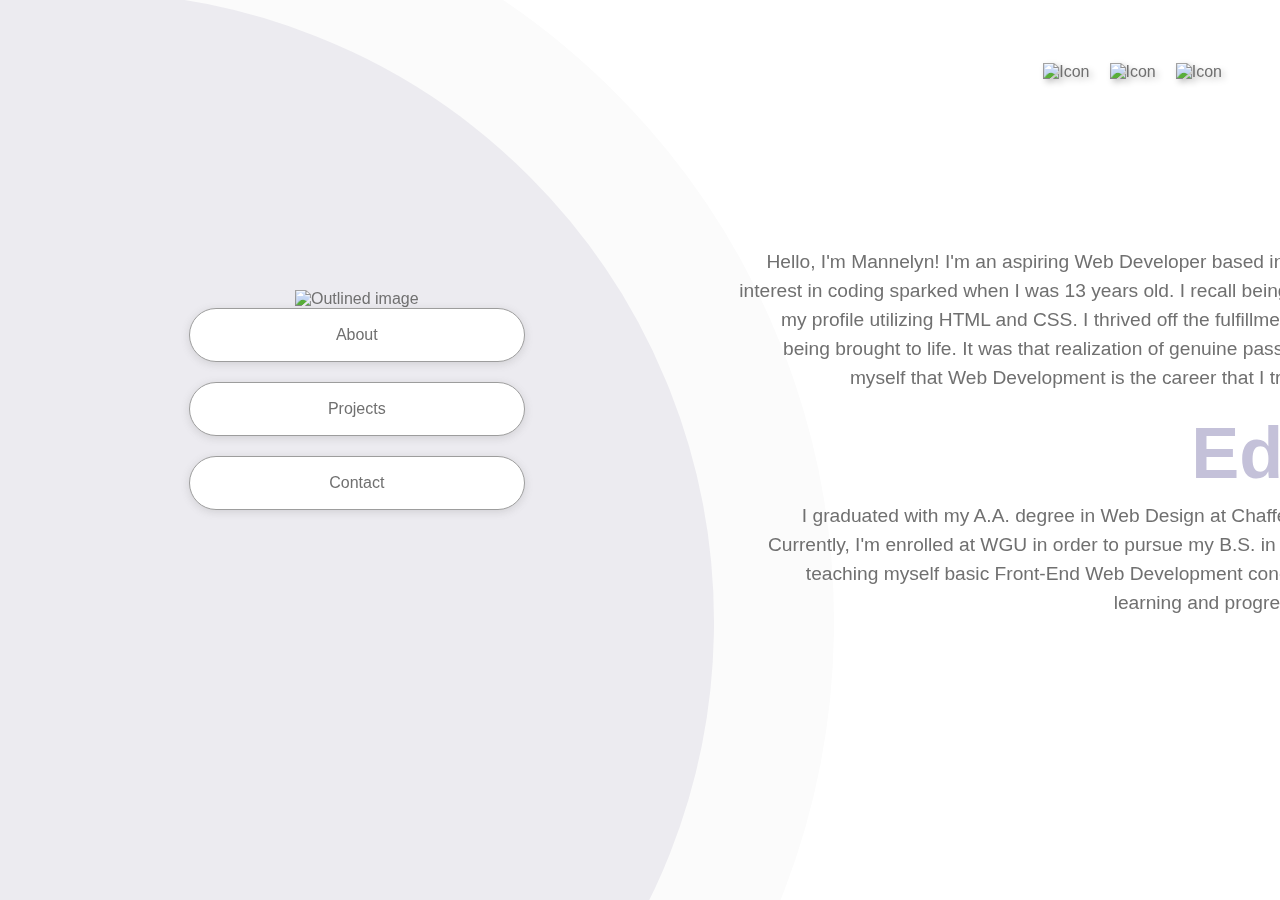
==== about.html @ b684059e "First submission 12/6/23" ====
<!DOCTYPE html>
<html lang="en">
  <head>
    <meta charset="UTF-8" />
    <meta name="viewport" content="width=device-width, initial-scale=1.0" />
    <link rel="stylesheet" href="styles.css" />
    <title>Document</title>
  </head>
  <body>
    <!-- background elements -->

    <div>
      <div id="purple-circle"></div>
      <div id="upper-right-icons">
        <img src="img/topright-1.png" alt="Icon" />
        <img src="img/topright-2.png" alt="Icon" />
        <img src="img/topright-3.png" alt="Icon" />
      </div>
    </div>

    <!-- nav -->

    <div id="nav-container">
      <nav id="navigation-elements">
        <a href="index.html"
          ><img src="img/outline-me.png" alt="Outlined image"
        /></a>
        <ul>
          <li class="nav-buttons segoe"><a href="about/html">About</a></li>
          <li class="nav-buttons segoe"><a href="#">Projects</a></li>
          <li class="nav-buttons segoe"><a href="#">Contact</a></li>
        </ul>
      </nav>

      <!-- main -->

      <main>
        <div class="about-container">
          <h1><mark class="purple">About</mark></h1>
          <p class="segoe">
            Hello, I'm Mannelyn! I'm an aspiring Web Developer based in Southern
            California. My initial interest in coding sparked when I was 13
            years old. I recall being able to spend hours fixing up my profile
            utilizing HTML and CSS. I thrived off the fulfillment of watching my
            visual ideals being brought to life. It was that realization of
            genuine passion that made me confirm with myself that Web
            Development is the career that I truly wanted for myself one day.
          </p>
          <h2><mark class="purple">Education</mark></h2>
          <p class="segoe">
            I graduated with my A.A. degree in Web Design at Chaffey Community
            college in 2021. Currently, I'm enrolled at WGU in order to pursue
            my B.S. in Software Engineering. I began teaching myself basic
            Front-End Web Development concepts in 2020. A majority of my
            learning and progress came from this year (2023).
          </p>
          <div class="three-dots-element">
            <mark class="pastel-purple"><p>&bull; &bull; &bull;</p></mark>
          </div>
        </div>
      </main>
    </div>
  </body>
</html>
---- styles.css ----
* {
  box-sizing: border-box;
  margin: 0;
  padding: 0;
}

body {
  position: relative;
  font-family: ArialBoldMT, Arial, Helvetica, sans-serif;
  background-color: white;
  color: #707070;
  width: 100%;
  height: 100%;
}

/* reused css */

@font-face {
  font-family: ArialBoldMT;
  src: url(fonts/ARLRDBD.ttf);
}

a {
  text-decoration: none;
  color: #707070;
  display: block;
}

.segoe {
  font-family: "Segoe UI", Tahoma, Geneva, Verdana, sans-serif;
}

mark.purple {
  color: #c4c1d9;
  background: none;
}

mark.pastel-purple {
  color: #e3e0f0;
  background: none;
}

/* --- backround elements --- */

#purple-circle {
  position: fixed;
  height: 1500px;
  width: 1500px;
  background-color: #ecebf0;
  border-radius: 100%;
  border: 120px solid #fbfbfb;
  margin-left: -52%;
  margin-top: -10%;
  z-index: 1;
}

#upper-right-icons {
  display: flex;
  padding-right: 3em;
  margin-top: 1.5em;
  justify-content: flex-end;
  align-items: center;

  width: 60em;
  height: 6em;
  z-index: 1;
  float: right;
}

#upper-right-icons img {
  padding: 10px;
  -webkit-filter: drop-shadow(3px 3px 3px #c0c0c0);
  filter: drop-shadow(3px 3px 3px #c0c0c0);
}

#lower-dot-element img {
  position: fixed;
  width: 25%;
  opacity: 50%;
  right: 0%;
  bottom: -17.5%;
  height: auto;
  z-index: 1;
}

/* --- nav --- */

#nav-container {
  position: absolute;
  display: flex;
  justify-content: center;
  align-items: center;
  margin-left: 11%;
  margin-top: 7%;
  width: 27em;
  height: 40em;
  z-index: 100;
}

#navigation-elements {
  font-family: Arial, Helvetica, sans-serif;
  display: flex;
  justify-content: center;
  align-items: center;
  text-align: center;
  flex-direction: column;
}

nav img {
  width: 70%;
  height: auto;
  margin-bottom: -4px;
}

nav ul li {
  list-style: none;
  padding: 20%;
}

.nav-buttons {
  background-color: white;
  width: 21em;
  padding: 17px;
  border: 1px solid #9d9d9d;
  margin: 20px;
  margin-top: 0;
  border-radius: 50px;
  box-shadow: rgba(99, 99, 99, 0.2) 0px 2px 8px 0px;
}

/* main */

.main-container {
  position: absolute;
  width: 50em;
  height: 500px;
  margin-left: 45%;
  margin-top: -60%;
  z-index: 100;
  text-align: right;
}

.main-container h1 {
  font-size: 6em;
  margin: 1% 0%;
}

.main-container p {
  font-size: 3em;
  line-height: 1.5em;
}

.main-container p:first-child {
  letter-spacing: 4px;
  font-size: 3.5em;
}

.button-1 {
  position: relative;
  display: flex;
  align-items: center;
  justify-content: center;
  width: 17em;
  height: 3.3em;
  background-color: #b5aed2;
  color: white;
  margin: 2% 0%;
  padding: 1.5em;
  float: right;
  border-radius: 50px;
  box-shadow: rgba(86, 86, 86, 0.24) 0px 3px 8px;
}

.button-1:hover {
  background-color: #aaa3c5;
  transition-duration: 0.4s;
}

/* ------ ABOUT PAGE ------ */

.about-container {
  position: absolute;
  width: 50em;
  height: 500px;
  margin-left: 45%;
  margin-top: -60%;
  z-index: 100;
  text-align: right;
}

.about-container h1,
h2 {
  font-size: 4.5em;
  margin: 1% 0%;
}

.about-container h2 {
  margin-top: 20px;
}

.about-container p:last-child {
  margin-right: 1%;
  font-size: 5em;
}

.about-container p {
  font-size: 1.2em;
  line-height: 1.5em;
  font-weight: 400;
}
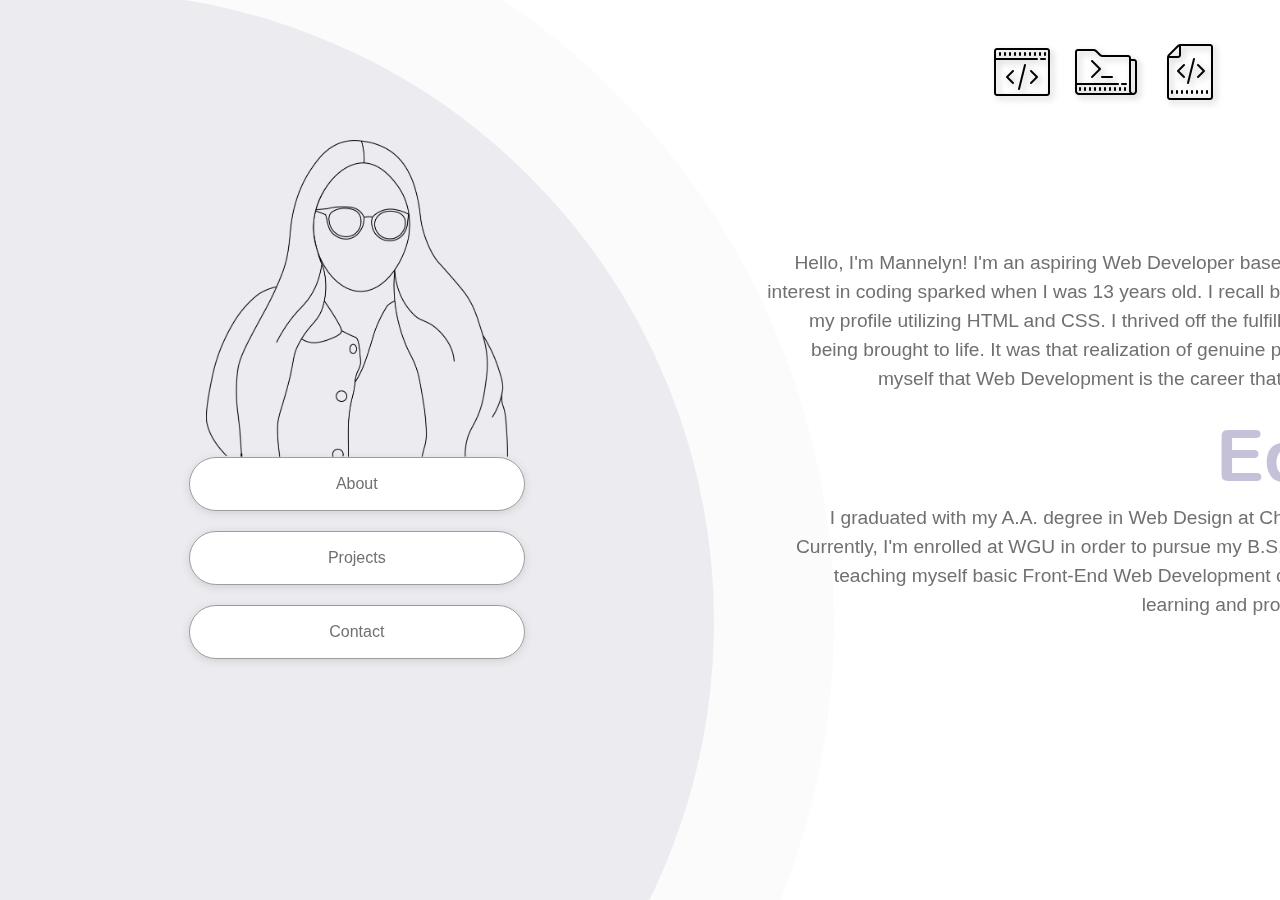
==== commit 456099c5: "Update 12/7/23" ====
--- a/about.html
+++ b/about.html
@@ -26,7 +26,7 @@
           ><img src="img/outline-me.png" alt="Outlined image"
         /></a>
         <ul>
-          <li class="nav-buttons segoe"><a href="about/html">About</a></li>
+          <li class="nav-buttons segoe"><a href="about.html">About</a></li>
           <li class="nav-buttons segoe"><a href="#">Projects</a></li>
           <li class="nav-buttons segoe"><a href="#">Contact</a></li>
         </ul>
--- a/styles.css
+++ b/styles.css
@@ -60,7 +60,6 @@
   margin-top: 1.5em;
   justify-content: flex-end;
   align-items: center;
-
   width: 60em;
   height: 6em;
   z-index: 1;
@@ -206,5 +205,31 @@
 .about-container p {
   font-size: 1.2em;
   line-height: 1.5em;
-  font-weight: 400;
-}
+  font-weight: 490;
+}
+
+/* ------ PROJECT PAGE ------ */
+
+.project-container {
+  position: absolute;
+  top: 0;
+  bottom: 0;
+  width: 65em;
+  height: 49.3em;
+  overflow-y: scroll;
+}
+
+.project-container::-webkit-scrollbar {
+  display: none;
+}
+.indv-project {
+  position: relative;
+  background-color: white;
+  margin: 30px 10px;
+  width: 50em;
+  height: 30em;
+  border: solid 1px rgb(226, 226, 226);
+  border-radius: 50px;
+  box-shadow: rgba(128, 128, 128, 0.24) 0px 3px 8px;
+  float: right;
+}
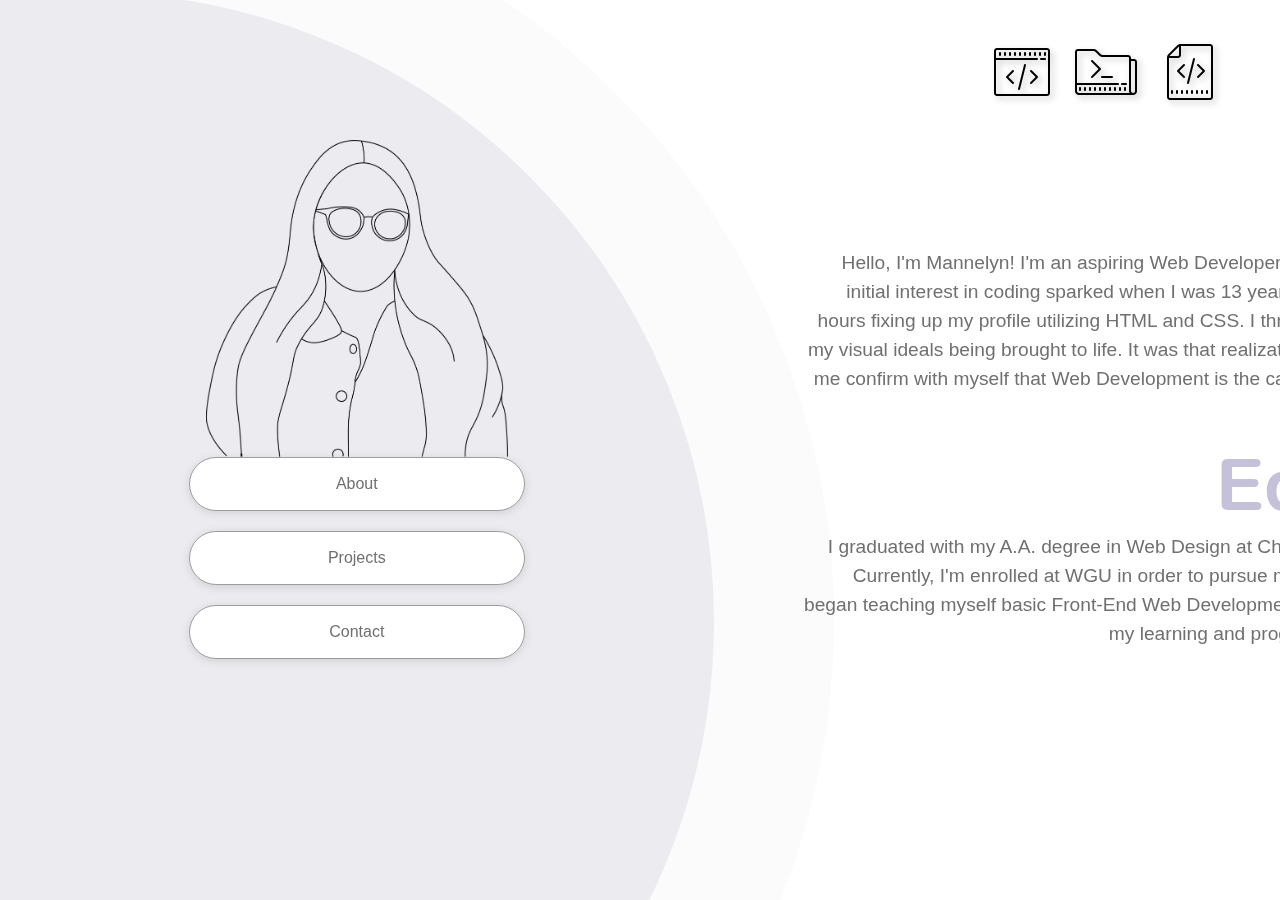
==== commit cc9644ef: "Update 12/8/23" ====
--- a/about.html
+++ b/about.html
@@ -27,7 +27,9 @@
         /></a>
         <ul>
           <li class="nav-buttons segoe"><a href="about.html">About</a></li>
-          <li class="nav-buttons segoe"><a href="#">Projects</a></li>
+          <li class="nav-buttons segoe">
+            <a href="projects.html">Projects</a>
+          </li>
           <li class="nav-buttons segoe"><a href="#">Contact</a></li>
         </ul>
       </nav>
--- a/styles.css
+++ b/styles.css
@@ -227,9 +227,41 @@
   background-color: white;
   margin: 30px 10px;
   width: 50em;
-  height: 30em;
+  height: 33em;
   border: solid 1px rgb(226, 226, 226);
   border-radius: 50px;
   box-shadow: rgba(128, 128, 128, 0.24) 0px 3px 8px;
   float: right;
-}
+  display: flex;
+  flex-direction: column;
+}
+
+.project-img {
+  display: block;
+  max-width: 100%;
+  max-height: 100%;
+  border: solid 20px white;
+  border-radius: 50px;
+  opacity: 90%;
+}
+
+.project-img:hover {
+  transition-duration: 0.4s;
+  opacity: 100%;
+}
+
+.indv-project > h4 {
+  font-size: 2rem;
+  color: rgb(82, 82, 82);
+}
+
+.indv-project > p {
+  margin-bottom: 3em;
+}
+
+.indv-project h4,
+p {
+  display: block;
+  padding-left: 4%;
+  margin: 2px;
+}
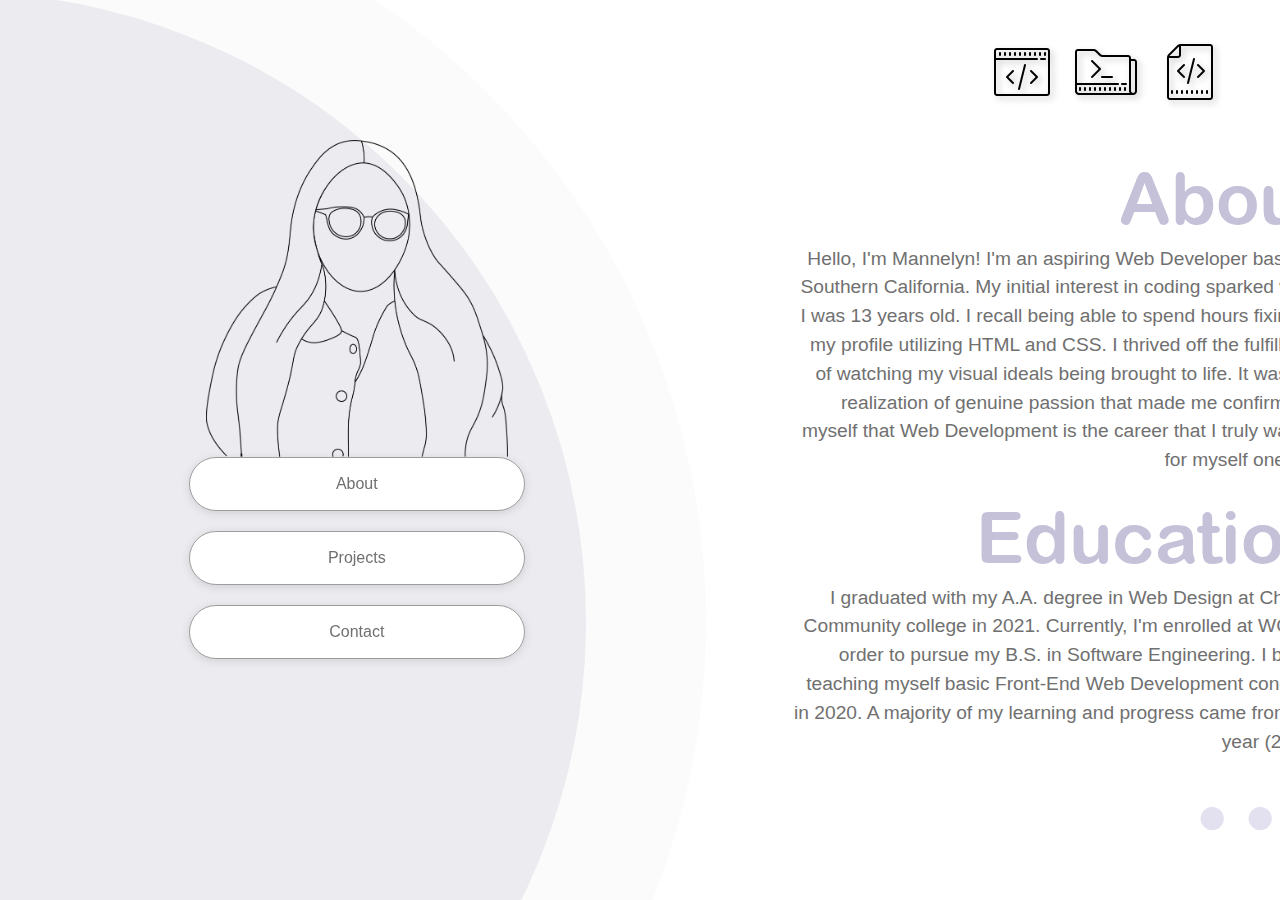
==== commit 9edad138: "update 3/4/24" ====
--- a/about.html
+++ b/about.html
@@ -4,7 +4,8 @@
     <meta charset="UTF-8" />
     <meta name="viewport" content="width=device-width, initial-scale=1.0" />
     <link rel="stylesheet" href="styles.css" />
-    <title>Document</title>
+    <link rel="icon" type="image/x-icon" href="/img/favicon.png" />
+    <title>Mannelyn's Portfolio</title>
   </head>
   <body>
     <!-- background elements -->
@@ -30,7 +31,7 @@
           <li class="nav-buttons segoe">
             <a href="projects.html">Projects</a>
           </li>
-          <li class="nav-buttons segoe"><a href="#">Contact</a></li>
+          <li class="nav-buttons segoe"><a href="contact.html">Contact</a></li>
         </ul>
       </nav>
 
@@ -54,7 +55,7 @@
             college in 2021. Currently, I'm enrolled at WGU in order to pursue
             my B.S. in Software Engineering. I began teaching myself basic
             Front-End Web Development concepts in 2020. A majority of my
-            learning and progress came from this year (2023).
+            learning and progress came from last year (2023).
           </p>
           <div class="three-dots-element">
             <mark class="pastel-purple"><p>&bull; &bull; &bull;</p></mark>
--- a/styles.css
+++ b/styles.css
@@ -13,6 +13,16 @@
   height: 100%;
 }
 
+button {
+  background: none;
+  color: inherit;
+  border: none;
+  padding: 0;
+  font: inherit;
+  cursor: pointer;
+  outline: inherit;
+}
+
 /* reused css */
 
 @font-face {
@@ -40,7 +50,7 @@
   background: none;
 }
 
-/* --- backround elements --- */
+/* backround elements */
 
 #purple-circle {
   position: fixed;
@@ -82,7 +92,7 @@
   z-index: 1;
 }
 
-/* --- nav --- */
+/* ------ NAVIGATION ------ */
 
 #nav-container {
   position: absolute;
@@ -127,7 +137,15 @@
   box-shadow: rgba(99, 99, 99, 0.2) 0px 2px 8px 0px;
 }
 
-/* main */
+.nav-buttons:hover {
+  -webkit-transform: scale(1.025);
+  -ms-transform: scale(1.025);
+  transform: scale(1.025);
+  transition-duration: 0.2s;
+  transition-timing-function: line;
+}
+
+/* ------ INDEX PAGE ------ */
 
 .main-container {
   position: absolute;
@@ -137,6 +155,9 @@
   margin-top: -60%;
   z-index: 100;
   text-align: right;
+  animation-name: main-animation;
+  animation-duration: 1s;
+  animation-fill-mode: forwards;
 }
 
 .main-container h1 {
@@ -185,6 +206,9 @@
   margin-top: -60%;
   z-index: 100;
   text-align: right;
+  animation-name: main-animation;
+  animation-duration: 1s;
+  animation-fill-mode: forwards;
 }
 
 .about-container h1,
@@ -215,8 +239,11 @@
   top: 0;
   bottom: 0;
   width: 65em;
-  height: 49.3em;
+  height: 48.4em;
   overflow-y: scroll;
+  animation-name: main-animation;
+  animation-duration: 1s;
+  animation-fill-mode: forwards;
 }
 
 .project-container::-webkit-scrollbar {
@@ -265,3 +292,211 @@
   padding-left: 4%;
   margin: 2px;
 }
+
+/* ------ CONTACT PAGE ------ */
+
+.contact-container {
+  position: absolute;
+  width: 50em;
+  height: auto;
+  margin-left: 30%;
+  margin-top: -60%;
+  z-index: 100;
+  text-align: right;
+  display: flex;
+  flex-direction: column;
+  justify-content: flex-end;
+  animation-name: main-animation;
+  animation-duration: 1s;
+  animation-fill-mode: forwards;
+}
+
+.contact-container h1 {
+  float: right;
+  font-size: 4.3rem;
+  padding-right: 15px;
+  padding-bottom: 20px;
+}
+
+.contacts {
+  display: flex;
+  flex-direction: column;
+  align-items: end;
+  gap: 20px;
+}
+
+.contacts textarea {
+  height: 190px;
+  width: 650px;
+  font-family: inherit;
+  padding-top: 15px;
+  border-radius: 20px;
+  font-family: "Segoe UI", Tahoma, Geneva, Verdana, sans-serif;
+}
+
+.contact-inputs {
+  border: 1.2px rgb(211, 211, 211) solid;
+  height: 53px;
+  width: 650px;
+  padding-left: 25px;
+  color: #666;
+  border-radius: 50px;
+}
+
+.contact-inputs:hover {
+  border: 1.2px #b1b1b1 solid;
+  transition-duration: 0.4s;
+}
+
+.socials-container {
+  position: relative;
+  background-color: rgb(255, 255, 255);
+  width: 3.2em;
+  display: flex;
+  flex-direction: column;
+  align-items: flex-end;
+  margin-top: -33%;
+  margin-left: 102%;
+}
+
+.socials {
+  position: relative;
+  height: 3.2em;
+  width: 3.2em;
+  border-radius: 10px;
+  padding: 3px;
+  opacity: 80%;
+}
+
+.socials:hover {
+  opacity: 100%;
+  transition-duration: 0.4s;
+}
+
+/* submit button for contact input */
+
+.button-2 {
+  position: relative;
+  display: flex;
+  align-items: center;
+  justify-content: center;
+  width: 10em;
+  height: 3.3em;
+  right: 13em;
+  background-color: #b5aed2;
+  color: white;
+  margin: 1% 0%;
+  padding: 1.5em;
+  border-radius: 50px;
+  box-shadow: rgba(86, 86, 86, 0.24) 0px 3px 8px;
+}
+
+.button-2:hover {
+  background-color: #aaa3c5;
+  transition-duration: 0.4s;
+}
+
+/* --- !!!EXTRAS!!! --- */
+
+/* fade-in animation  */
+
+@keyframes main-animation {
+  from {
+    opacity: 40%;
+  }
+  to {
+    opacity: 100%;
+  }
+}
+
+/* ------ MEDIA QUERIES ------ */
+
+@media screen and (max-width: 1900px) {
+  /* index */
+
+  .main-container {
+    position: absolute;
+    width: 50em;
+    height: 500px;
+    margin-left: 0%;
+    margin-top: -60%;
+    z-index: 100;
+    text-align: right;
+  }
+
+  /* about */
+  .about-container {
+    position: absolute;
+    width: 45em;
+    height: 500px;
+    margin-left: 45%;
+    margin-top: -60%;
+  }
+
+  /* contact */
+  .contact-container {
+    position: absolute;
+    width: 50em;
+    height: auto;
+    margin-left: 7%;
+  }
+}
+
+@media screen and (max-width: 1500px) {
+  /* index */
+  .main-container {
+    position: absolute;
+    width: 40em;
+    height: 500px;
+    margin-left: 0%;
+    margin-top: -40%;
+    z-index: 100;
+  }
+
+  .main-container h1 {
+    font-size: 4em;
+  }
+
+  .main-container p {
+    font-size: 2em;
+  }
+
+  .main-container p:first-child {
+    display: none;
+  }
+
+  .button-1 {
+    width: 13em;
+  }
+
+  #purple-circle {
+    margin-left: -62%;
+  }
+
+  /* about */
+  .about-container {
+    position: absolute;
+    width: 35em;
+    height: 500px;
+    margin-left: 45%;
+    margin-top: -60%;
+  }
+
+  /* project */
+  .project-container {
+    position: absolute;
+    top: 0;
+    bottom: 0;
+    width: 50em;
+    height: 48.4em;
+    margin-left: 10%;
+  }
+
+  /* contact */
+  .contact-container {
+    position: absolute;
+    width: 50em;
+    height: auto;
+    margin-left: -15%;
+  }
+}
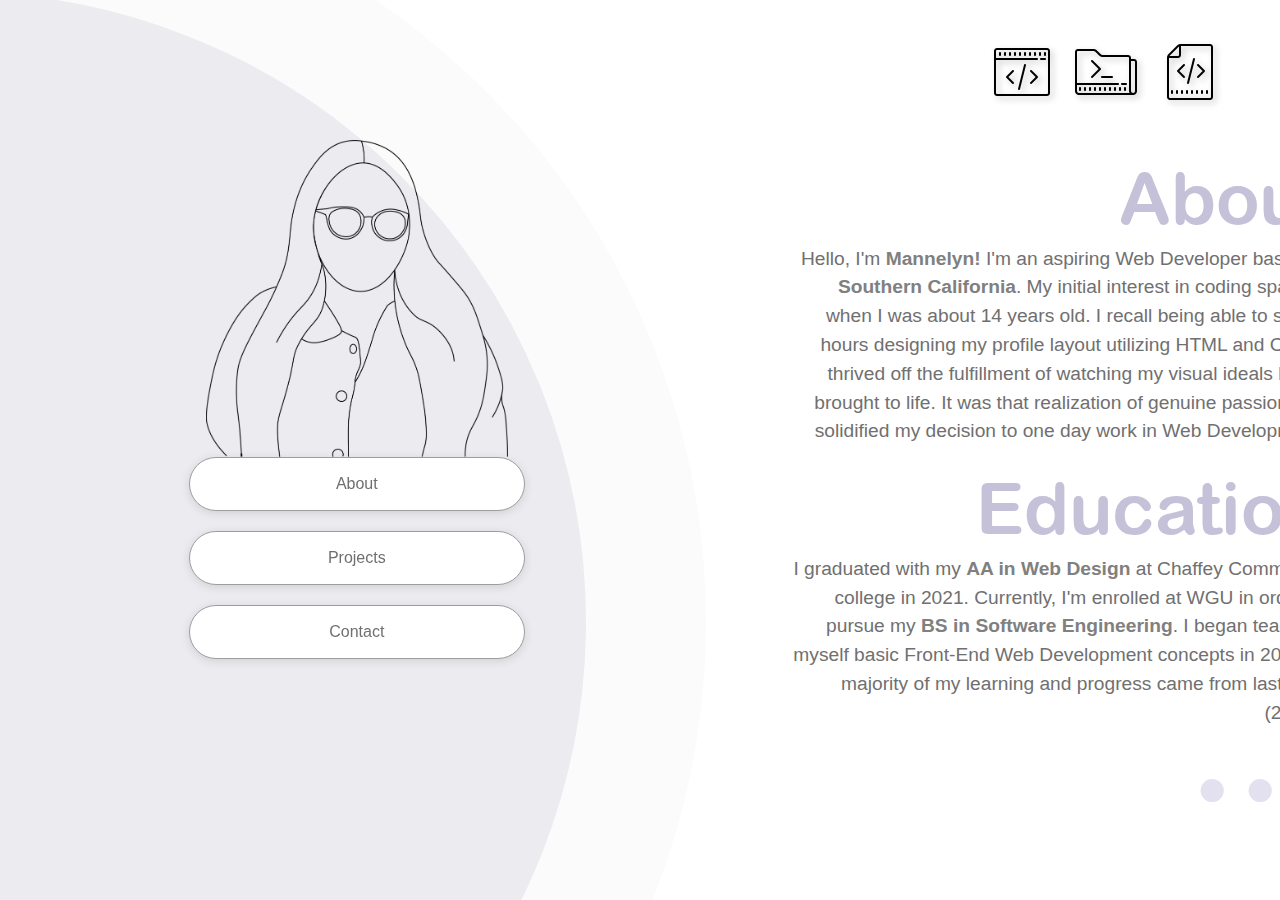
==== commit 3f4847cd: "update 3/4/24" ====
--- a/about.html
+++ b/about.html
@@ -4,7 +4,7 @@
     <meta charset="UTF-8" />
     <meta name="viewport" content="width=device-width, initial-scale=1.0" />
     <link rel="stylesheet" href="styles.css" />
-    <link rel="icon" type="image/x-icon" href="/img/favicon.png" />
+    <link rel="icon" type="image/x-icon" href="img/favicon.png" />
     <title>Mannelyn's Portfolio</title>
   </head>
   <body>
@@ -41,21 +41,21 @@
         <div class="about-container">
           <h1><mark class="purple">About</mark></h1>
           <p class="segoe">
-            Hello, I'm Mannelyn! I'm an aspiring Web Developer based in Southern
-            California. My initial interest in coding sparked when I was 13
-            years old. I recall being able to spend hours fixing up my profile
-            utilizing HTML and CSS. I thrived off the fulfillment of watching my
-            visual ideals being brought to life. It was that realization of
-            genuine passion that made me confirm with myself that Web
-            Development is the career that I truly wanted for myself one day.
+            Hello, I'm <strong>Mannelyn!</strong> I'm an aspiring Web Developer
+            based in <strong>Southern California</strong>. My initial interest
+            in coding sparked when I was about 14 years old. I recall being able
+            to spend hours designing my profile layout utilizing HTML and CSS. I
+            thrived off the fulfillment of watching my visual ideals being
+            brought to life. It was that realization of genuine passion that
+            solidified my decision to one day work in Web Development.
           </p>
           <h2><mark class="purple">Education</mark></h2>
           <p class="segoe">
-            I graduated with my A.A. degree in Web Design at Chaffey Community
-            college in 2021. Currently, I'm enrolled at WGU in order to pursue
-            my B.S. in Software Engineering. I began teaching myself basic
-            Front-End Web Development concepts in 2020. A majority of my
-            learning and progress came from last year (2023).
+            I graduated with my <strong>AA in Web Design</strong> at Chaffey
+            Community college in 2021. Currently, I'm enrolled at WGU in order
+            to pursue my <strong>BS in Software Engineering</strong>. I began
+            teaching myself basic Front-End Web Development concepts in 2020. A
+            majority of my learning and progress came from last year (2023).
           </p>
           <div class="three-dots-element">
             <mark class="pastel-purple"><p>&bull; &bull; &bull;</p></mark>
--- a/styles.css
+++ b/styles.css
@@ -48,6 +48,11 @@
 mark.pastel-purple {
   color: #e3e0f0;
   background: none;
+}
+
+strong {
+  color: #808080;
+  font-weight: 700;
 }
 
 /* backround elements */
